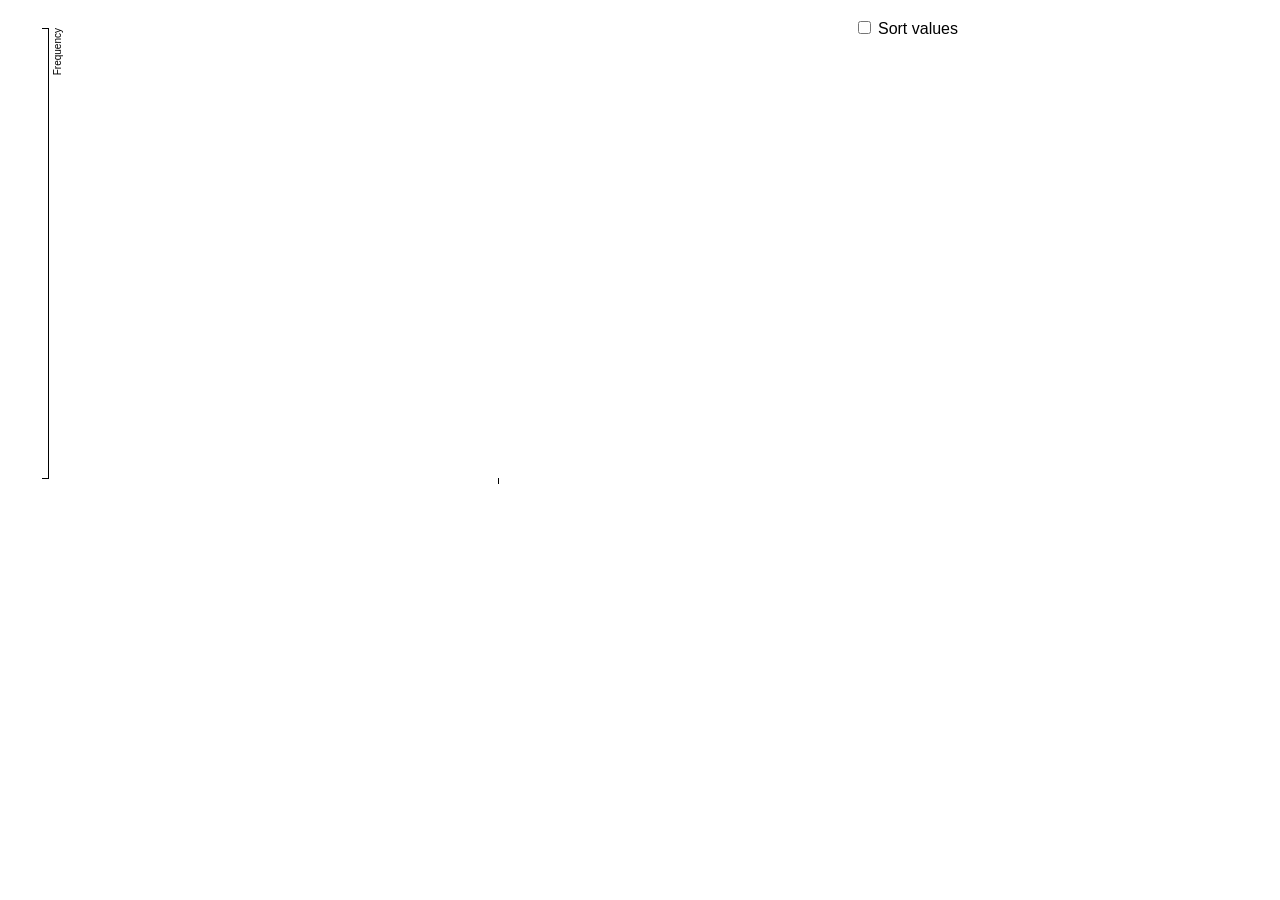
==== index.html @ 583c81d3 "initial commit" ====
<!DOCTYPE html>
<meta charset="utf-8">
<style>

body {
  font-family: "Helvetica Neue", Helvetica, Arial, sans-serif;
  position: relative;
  width: 960px;
}

.axis text {
  font: 10px sans-serif;
}

.axis path,
.axis line {
  fill: none;
  stroke: #000;
  shape-rendering: crispEdges;
}

.bar {
  fill: steelblue;
  fill-opacity: .9;
}

.x.axis path {
  display: none;
}

label {
  position: absolute;
  top: 10px;
  right: 10px;
}

</style>
<label><input type="checkbox"> Sort values</label>
<script src="d3/d3.js"></script>
<script>

var margin = {top: 20, right: 20, bottom: 30, left: 40},
    width = 960 - margin.left - margin.right,
    height = 500 - margin.top - margin.bottom;

var formatPercent = d3.format(".0%");

var x = d3.scale.ordinal()
    .rangeRoundBands([0, width], .1, 1);

var y = d3.scale.linear()
    .range([height, 0]);

var xAxis = d3.svg.axis()
    .scale(x)
    .orient("bottom");

var yAxis = d3.svg.axis()
    .scale(y)
    .orient("left")
    .tickFormat(formatPercent);

var svg = d3.select("body").append("svg")
    .attr("width", width + margin.left + margin.right)
    .attr("height", height + margin.top + margin.bottom)
  .append("g")
    .attr("transform", "translate(" + margin.left + "," + margin.top + ")");

d3.tsv("data.tsv", function(error, data) {

  data.forEach(function(d) {
    d.frequency = +d.frequency;
  });

  x.domain(data.map(function(d) { return d.letter; }));
  y.domain([0, d3.max(data, function(d) { return d.frequency; })]);

  svg.append("g")
      .attr("class", "x axis")
      .attr("transform", "translate(0," + height + ")")
      .call(xAxis);

  svg.append("g")
      .attr("class", "y axis")
      .call(yAxis)
    .append("text")
      .attr("transform", "rotate(-90)")
      .attr("y", 6)
      .attr("dy", ".71em")
      .style("text-anchor", "end")
      .text("Frequency");

  svg.selectAll(".bar")
      .data(data)
    .enter().append("rect")
      .attr("class", "bar")
      .attr("x", function(d) { return x(d.letter); })
      .attr("width", x.rangeBand())
      .attr("y", function(d) { return y(d.frequency); })
      .attr("height", function(d) { return height - y(d.frequency); });

  d3.select("input").on("change", change);

  var sortTimeout = setTimeout(function() {
    d3.select("input").property("checked", true).each(change);
  }, 2000);

  function change() {
    clearTimeout(sortTimeout);

    // Copy-on-write since tweens are evaluated after a delay.
    var x0 = x.domain(data.sort(this.checked
        ? function(a, b) { return b.frequency - a.frequency; }
        : function(a, b) { return d3.ascending(a.letter, b.letter); })
        .map(function(d) { return d.letter; }))
        .copy();

    var transition = svg.transition().duration(750),
        delay = function(d, i) { return i * 50; };

    transition.selectAll(".bar")
        .delay(delay)
        .attr("x", function(d) { return x0(d.letter); });

    transition.select(".x.axis")
        .call(xAxis)
      .selectAll("g")
        .delay(delay);
  }
});

</script>
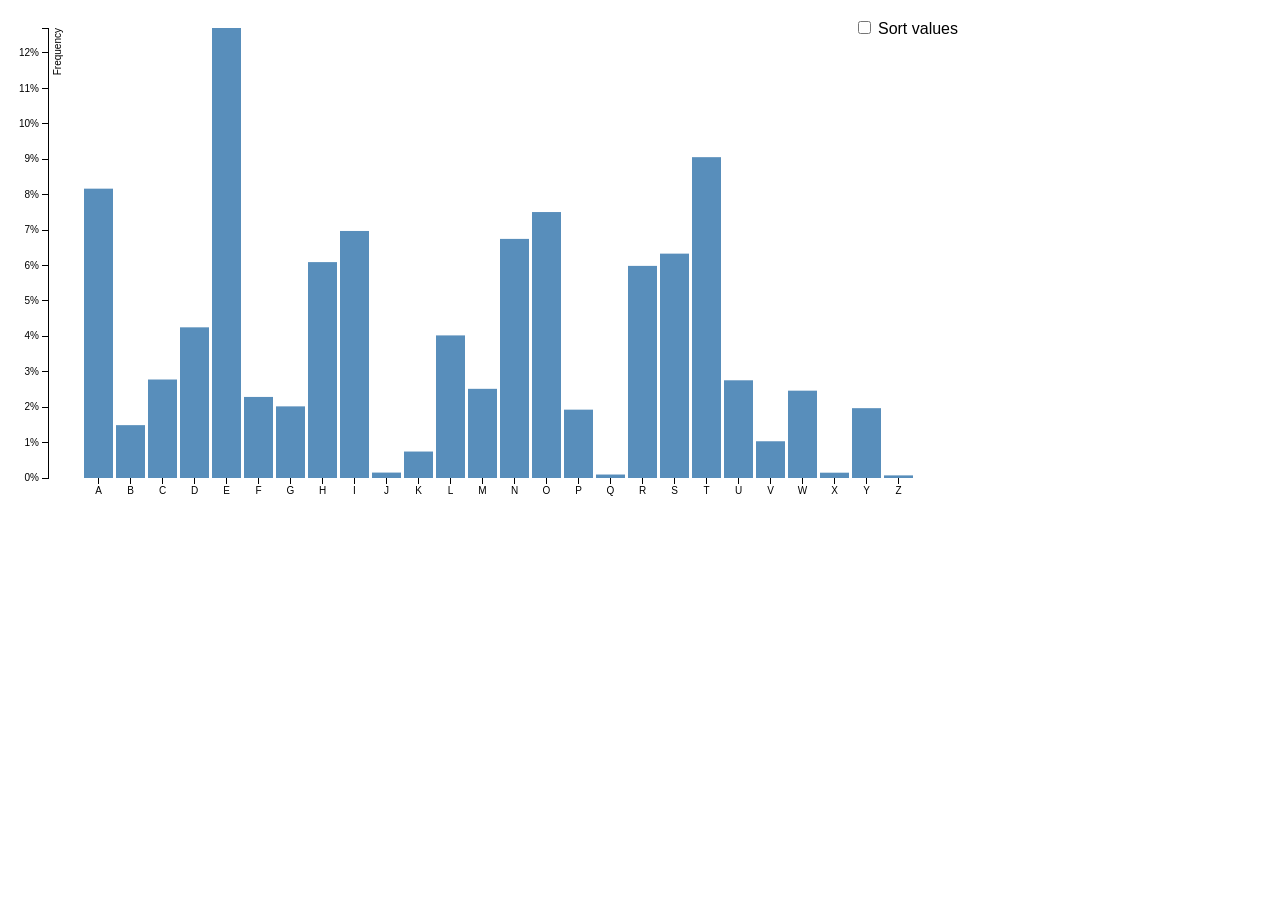
==== commit 71b91aed: "working now!" ====
--- a/index.html
+++ b/index.html
@@ -1,132 +1,52 @@
-<!DOCTYPE html>
-<meta charset="utf-8">
+<html>
+<head>
+  <meta charset="UTF-8">
+  <title>Sortable Table</title>
+
+  <!--JQuery--> <script src="js/jquery-2.1.1.js"></script>
+  <!--D3--> <script src="js/d3.js"></script>
+  <!--Your Javascript--> <script src="js/script.js"></script>
+
+</head>
+<body>
+
 <style>
 
-body {
-  font-family: "Helvetica Neue", Helvetica, Arial, sans-serif;
-  position: relative;
-  width: 960px;
-}
+  body {
+    font-family: "Helvetica Neue", Helvetica, Arial, sans-serif;
+    position: relative;
+    width: 960px;
+  }
 
-.axis text {
-  font: 10px sans-serif;
-}
+  .axis text {
+    font: 10px sans-serif;
+  }
 
-.axis path,
-.axis line {
-  fill: none;
-  stroke: #000;
-  shape-rendering: crispEdges;
-}
+  .axis path,
+  .axis line {
+    fill: none;
+    stroke: #000;
+    shape-rendering: crispEdges;
+  }
 
-.bar {
-  fill: steelblue;
-  fill-opacity: .9;
-}
+  .bar {
+    fill: steelblue;
+    fill-opacity: .9;
+  }
 
-.x.axis path {
-  display: none;
-}
+  .x.axis path {
+    display: none;
+  }
 
-label {
-  position: absolute;
-  top: 10px;
-  right: 10px;
-}
+  label {
+    position: absolute;
+    top: 10px;
+    right: 10px;
+  }
 
 </style>
+
 <label><input type="checkbox"> Sort values</label>
-<script src="d3/d3.js"></script>
-<script>
 
-var margin = {top: 20, right: 20, bottom: 30, left: 40},
-    width = 960 - margin.left - margin.right,
-    height = 500 - margin.top - margin.bottom;
-
-var formatPercent = d3.format(".0%");
-
-var x = d3.scale.ordinal()
-    .rangeRoundBands([0, width], .1, 1);
-
-var y = d3.scale.linear()
-    .range([height, 0]);
-
-var xAxis = d3.svg.axis()
-    .scale(x)
-    .orient("bottom");
-
-var yAxis = d3.svg.axis()
-    .scale(y)
-    .orient("left")
-    .tickFormat(formatPercent);
-
-var svg = d3.select("body").append("svg")
-    .attr("width", width + margin.left + margin.right)
-    .attr("height", height + margin.top + margin.bottom)
-  .append("g")
-    .attr("transform", "translate(" + margin.left + "," + margin.top + ")");
-
-d3.tsv("data.tsv", function(error, data) {
-
-  data.forEach(function(d) {
-    d.frequency = +d.frequency;
-  });
-
-  x.domain(data.map(function(d) { return d.letter; }));
-  y.domain([0, d3.max(data, function(d) { return d.frequency; })]);
-
-  svg.append("g")
-      .attr("class", "x axis")
-      .attr("transform", "translate(0," + height + ")")
-      .call(xAxis);
-
-  svg.append("g")
-      .attr("class", "y axis")
-      .call(yAxis)
-    .append("text")
-      .attr("transform", "rotate(-90)")
-      .attr("y", 6)
-      .attr("dy", ".71em")
-      .style("text-anchor", "end")
-      .text("Frequency");
-
-  svg.selectAll(".bar")
-      .data(data)
-    .enter().append("rect")
-      .attr("class", "bar")
-      .attr("x", function(d) { return x(d.letter); })
-      .attr("width", x.rangeBand())
-      .attr("y", function(d) { return y(d.frequency); })
-      .attr("height", function(d) { return height - y(d.frequency); });
-
-  d3.select("input").on("change", change);
-
-  var sortTimeout = setTimeout(function() {
-    d3.select("input").property("checked", true).each(change);
-  }, 2000);
-
-  function change() {
-    clearTimeout(sortTimeout);
-
-    // Copy-on-write since tweens are evaluated after a delay.
-    var x0 = x.domain(data.sort(this.checked
-        ? function(a, b) { return b.frequency - a.frequency; }
-        : function(a, b) { return d3.ascending(a.letter, b.letter); })
-        .map(function(d) { return d.letter; }))
-        .copy();
-
-    var transition = svg.transition().duration(750),
-        delay = function(d, i) { return i * 50; };
-
-    transition.selectAll(".bar")
-        .delay(delay)
-        .attr("x", function(d) { return x0(d.letter); });
-
-    transition.select(".x.axis")
-        .call(xAxis)
-      .selectAll("g")
-        .delay(delay);
-  }
-});
-
-</script>+</body>
+</html>
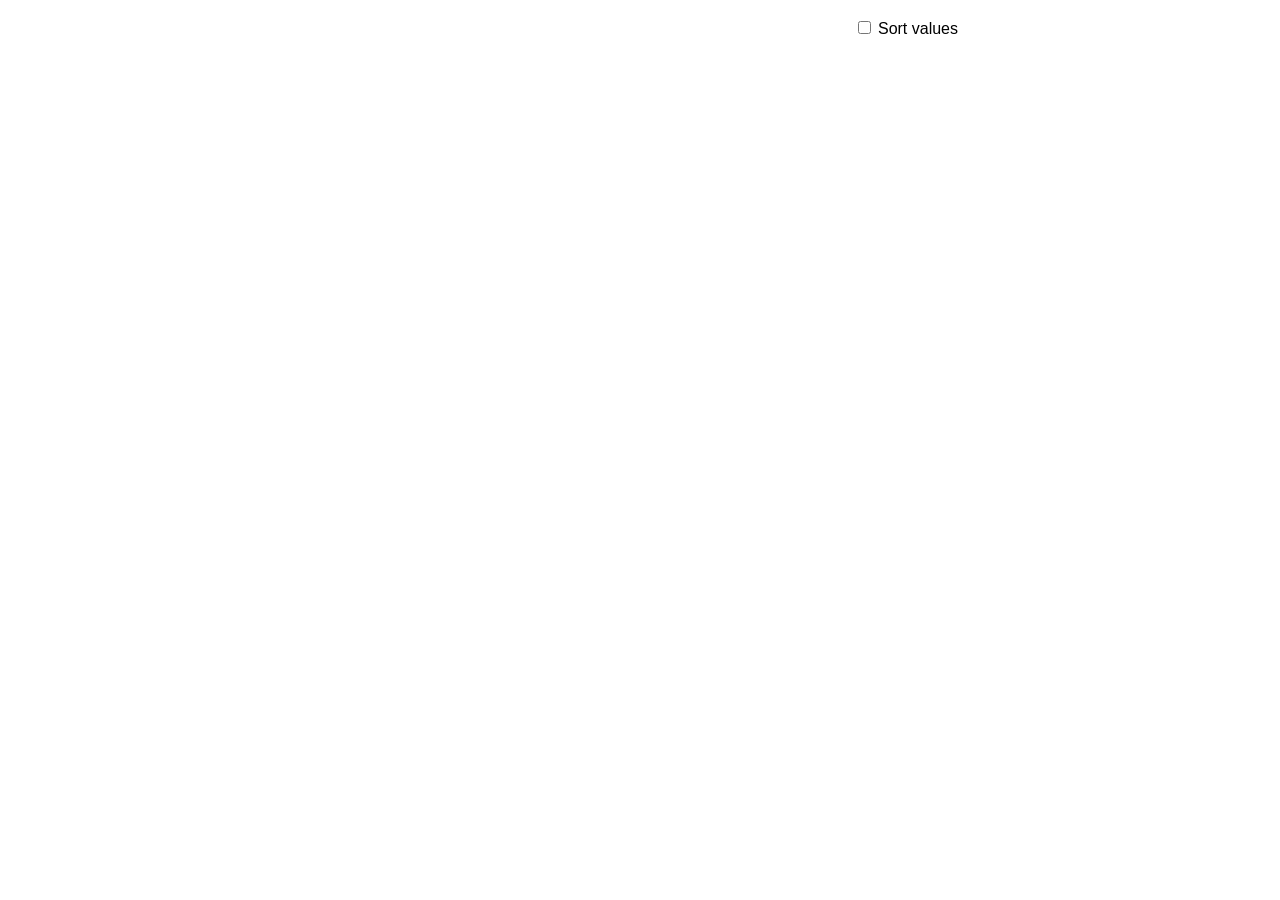
==== commit 539a8a5c: "changes" ====
--- a/index.html
+++ b/index.html
@@ -1,52 +1,132 @@
-<html>
-<head>
-  <meta charset="UTF-8">
-  <title>Sortable Table</title>
-
-  <!--JQuery--> <script src="js/jquery-2.1.1.js"></script>
-  <!--D3--> <script src="js/d3.js"></script>
-  <!--Your Javascript--> <script src="js/script.js"></script>
-
-</head>
-<body>
-
+<!DOCTYPE html>
+<meta charset="utf-8">
 <style>
 
-  body {
-    font-family: "Helvetica Neue", Helvetica, Arial, sans-serif;
-    position: relative;
-    width: 960px;
-  }
+body {
+  font-family: "Helvetica Neue", Helvetica, Arial, sans-serif;
+  position: relative;
+  width: 960px;
+}
 
-  .axis text {
-    font: 10px sans-serif;
-  }
+.axis text {
+  font: 10px sans-serif;
+}
 
-  .axis path,
-  .axis line {
-    fill: none;
-    stroke: #000;
-    shape-rendering: crispEdges;
-  }
+.axis path,
+.axis line {
+  fill: none;
+  stroke: #000;
+  shape-rendering: crispEdges;
+}
 
-  .bar {
-    fill: steelblue;
-    fill-opacity: .9;
-  }
+.bar {
+  fill: steelblue;
+  fill-opacity: .9;
+}
 
-  .x.axis path {
-    display: none;
-  }
+.x.axis path {
+  display: none;
+}
 
-  label {
-    position: absolute;
-    top: 10px;
-    right: 10px;
-  }
+label {
+  position: absolute;
+  top: 10px;
+  right: 10px;
+}
 
 </style>
+<label><input type="checkbox"> Sort values</label>
+<script src="http://d3js.org/d3.v3.min.js"></script>
+<script>
 
-<label><input type="checkbox"> Sort values</label>
+var margin = {top: 20, right: 20, bottom: 30, left: 40},
+    width = 960 - margin.left - margin.right,
+    height = 500 - margin.top - margin.bottom;
 
-</body>
-</html>+var formatPercent = d3.format(".0%");
+
+var x = d3.scale.ordinal()
+    .rangeRoundBands([0, width], .1, 1);
+
+var y = d3.scale.linear()
+    .range([height, 0]);
+
+var xAxis = d3.svg.axis()
+    .scale(x)
+    .orient("bottom");
+
+var yAxis = d3.svg.axis()
+    .scale(y)
+    .orient("left")
+    .tickFormat(formatPercent);
+
+var svg = d3.select("body").append("svg")
+    .attr("width", width + margin.left + margin.right)
+    .attr("height", height + margin.top + margin.bottom)
+  .append("g")
+    .attr("transform", "translate(" + margin.left + "," + margin.top + ")");
+
+d3.tsv("data.tsv", function(error, data) {
+
+  data.forEach(function(d) {
+    d.frequency = +d.frequency;
+  });
+
+  x.domain(data.map(function(d) { return d.letter; }));
+  y.domain([0, d3.max(data, function(d) { return d.frequency; })]);
+
+  svg.append("g")
+      .attr("class", "x axis")
+      .attr("transform", "translate(0," + height + ")")
+      .call(xAxis);
+
+  svg.append("g")
+      .attr("class", "y axis")
+      .call(yAxis)
+    .append("text")
+      .attr("transform", "rotate(-90)")
+      .attr("y", 6)
+      .attr("dy", ".71em")
+      .style("text-anchor", "end")
+      .text("Frequency");
+
+  svg.selectAll(".bar")
+      .data(data)
+    .enter().append("rect")
+      .attr("class", "bar")
+      .attr("x", function(d) { return x(d.letter); })
+      .attr("width", x.rangeBand())
+      .attr("y", function(d) { return y(d.frequency); })
+      .attr("height", function(d) { return height - y(d.frequency); });
+
+  d3.select("input").on("change", change);
+
+  var sortTimeout = setTimeout(function() {
+    d3.select("input").property("checked", true).each(change);
+  }, 2000);
+
+  function change() {
+    clearTimeout(sortTimeout);
+
+    // Copy-on-write since tweens are evaluated after a delay.
+    var x0 = x.domain(data.sort(this.checked
+        ? function(a, b) { return b.frequency - a.frequency; }
+        : function(a, b) { return d3.ascending(a.letter, b.letter); })
+        .map(function(d) { return d.letter; }))
+        .copy();
+
+    var transition = svg.transition().duration(750),
+        delay = function(d, i) { return i * 50; };
+
+    transition.selectAll(".bar")
+        .delay(delay)
+        .attr("x", function(d) { return x0(d.letter); });
+
+    transition.select(".x.axis")
+        .call(xAxis)
+      .selectAll("g")
+        .delay(delay);
+  }
+});
+
+</script>
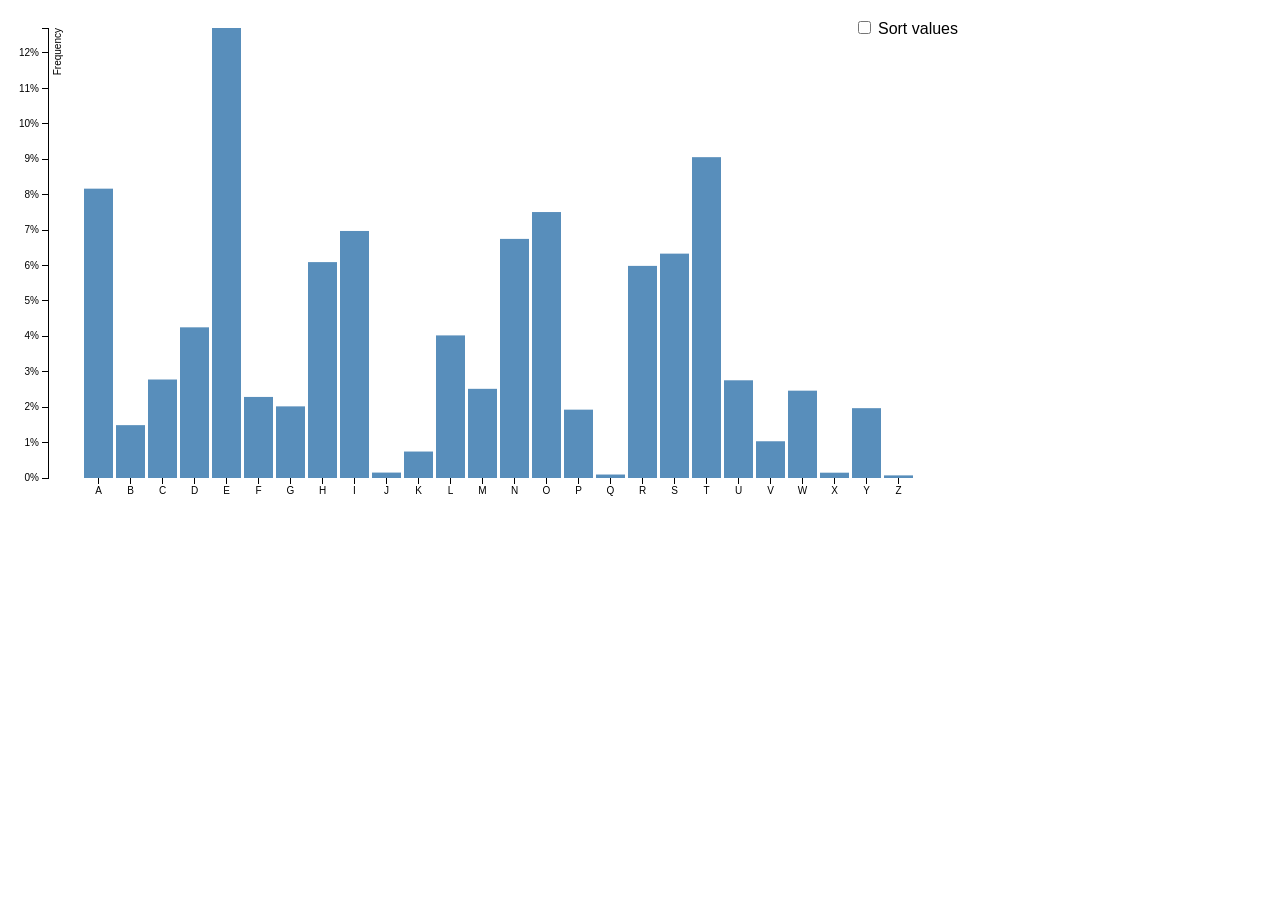
==== commit 8acc8182: "fixed merge conflict" ====
--- a/index.html
+++ b/index.html
@@ -1,132 +1,53 @@
-<!DOCTYPE html>
-<meta charset="utf-8">
+<html>
+<head>
+  <meta charset="UTF-8">
+  <title>Sortable Table</title>
+
+
+  <!--JQuery--> <script src="js/jquery-2.1.1.js"></script>
+  <!--D3--> <script src="js/d3.js"></script>
+  <!--Your Javascript--> <script src="js/script.js"></script>
+
+</head>
+<body>
+
 <style>
 
-body {
-  font-family: "Helvetica Neue", Helvetica, Arial, sans-serif;
-  position: relative;
-  width: 960px;
-}
+  body {
+    font-family: "Helvetica Neue", Helvetica, Arial, sans-serif;
+    position: relative;
+    width: 960px;
+  }
 
-.axis text {
-  font: 10px sans-serif;
-}
+  .axis text {
+    font: 10px sans-serif;
+  }
 
-.axis path,
-.axis line {
-  fill: none;
-  stroke: #000;
-  shape-rendering: crispEdges;
-}
+  .axis path,
+  .axis line {
+    fill: none;
+    stroke: #000;
+    shape-rendering: crispEdges;
+  }
 
-.bar {
-  fill: steelblue;
-  fill-opacity: .9;
-}
+  .bar {
+    fill: steelblue;
+    fill-opacity: .9;
+  }
 
-.x.axis path {
-  display: none;
-}
+  .x.axis path {
+    display: none;
+  }
 
-label {
-  position: absolute;
-  top: 10px;
-  right: 10px;
-}
+  label {
+    position: absolute;
+    top: 10px;
+    right: 10px;
+  }
 
 </style>
+
 <label><input type="checkbox"> Sort values</label>
-<script src="http://d3js.org/d3.v3.min.js"></script>
-<script>
 
-var margin = {top: 20, right: 20, bottom: 30, left: 40},
-    width = 960 - margin.left - margin.right,
-    height = 500 - margin.top - margin.bottom;
-
-var formatPercent = d3.format(".0%");
-
-var x = d3.scale.ordinal()
-    .rangeRoundBands([0, width], .1, 1);
-
-var y = d3.scale.linear()
-    .range([height, 0]);
-
-var xAxis = d3.svg.axis()
-    .scale(x)
-    .orient("bottom");
-
-var yAxis = d3.svg.axis()
-    .scale(y)
-    .orient("left")
-    .tickFormat(formatPercent);
-
-var svg = d3.select("body").append("svg")
-    .attr("width", width + margin.left + margin.right)
-    .attr("height", height + margin.top + margin.bottom)
-  .append("g")
-    .attr("transform", "translate(" + margin.left + "," + margin.top + ")");
-
-d3.tsv("data.tsv", function(error, data) {
-
-  data.forEach(function(d) {
-    d.frequency = +d.frequency;
-  });
-
-  x.domain(data.map(function(d) { return d.letter; }));
-  y.domain([0, d3.max(data, function(d) { return d.frequency; })]);
-
-  svg.append("g")
-      .attr("class", "x axis")
-      .attr("transform", "translate(0," + height + ")")
-      .call(xAxis);
-
-  svg.append("g")
-      .attr("class", "y axis")
-      .call(yAxis)
-    .append("text")
-      .attr("transform", "rotate(-90)")
-      .attr("y", 6)
-      .attr("dy", ".71em")
-      .style("text-anchor", "end")
-      .text("Frequency");
-
-  svg.selectAll(".bar")
-      .data(data)
-    .enter().append("rect")
-      .attr("class", "bar")
-      .attr("x", function(d) { return x(d.letter); })
-      .attr("width", x.rangeBand())
-      .attr("y", function(d) { return y(d.frequency); })
-      .attr("height", function(d) { return height - y(d.frequency); });
-
-  d3.select("input").on("change", change);
-
-  var sortTimeout = setTimeout(function() {
-    d3.select("input").property("checked", true).each(change);
-  }, 2000);
-
-  function change() {
-    clearTimeout(sortTimeout);
-
-    // Copy-on-write since tweens are evaluated after a delay.
-    var x0 = x.domain(data.sort(this.checked
-        ? function(a, b) { return b.frequency - a.frequency; }
-        : function(a, b) { return d3.ascending(a.letter, b.letter); })
-        .map(function(d) { return d.letter; }))
-        .copy();
-
-    var transition = svg.transition().duration(750),
-        delay = function(d, i) { return i * 50; };
-
-    transition.selectAll(".bar")
-        .delay(delay)
-        .attr("x", function(d) { return x0(d.letter); });
-
-    transition.select(".x.axis")
-        .call(xAxis)
-      .selectAll("g")
-        .delay(delay);
-  }
-});
-
-</script>+</body>
+</html>
